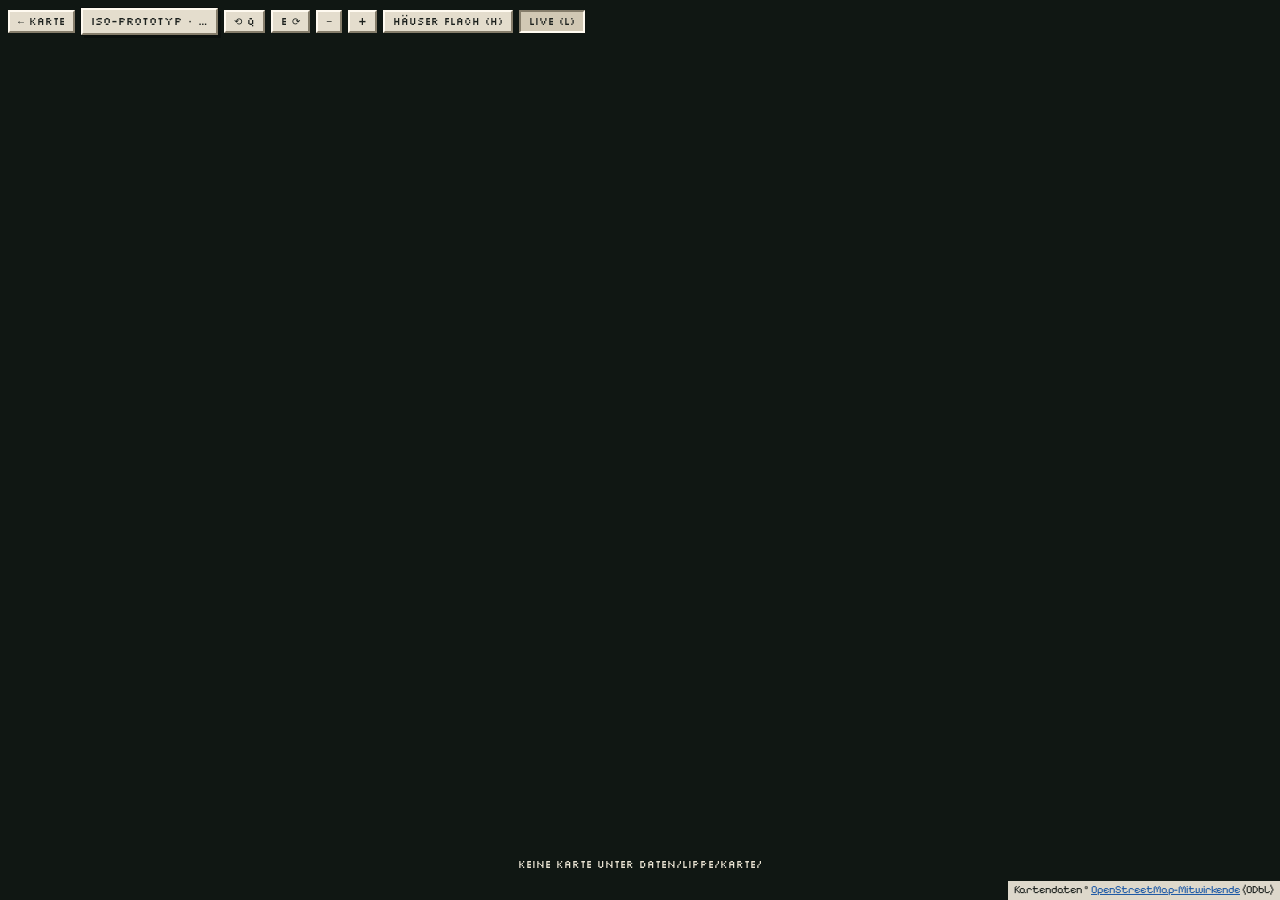
==== viewer/web/iso.html @ 7e3cc3cb "Prototyp: isometrische Detailansicht im Pixel-Stil - iso.html/iso.js: 2:1-Isometrie, drehbar, Pixel-" ====
<!doctype html>
<html lang="de">
<head>
<meta charset="utf-8">
<meta name="viewport" content="width=device-width, initial-scale=1, viewport-fit=cover">
<title>Radweg Tycoon – Iso-Prototyp</title>
<link rel="stylesheet" href="https://fonts.googleapis.com/css2?family=Pixelify+Sans:wght@400;600&family=Silkscreen:wght@400;700&family=VT323&display=swap">
<link rel="stylesheet" href="style.css">
<style>
  body{padding:0}
  .iso{position:fixed;inset:0;background:#101713}
  #view{width:100%;height:100%;image-rendering:pixelated;cursor:grab}
  .bar{position:absolute;top:8px;left:8px;right:8px;display:flex;gap:6px;align-items:center;flex-wrap:wrap;pointer-events:none}
  .bar>*{pointer-events:auto}
  .bar .titel{padding:4px 8px;font-family:var(--f-display);font-size:11px}
  .bar button,.bar a.bev{font-family:var(--f-display);font-size:10px;text-decoration:none;color:var(--ink)}
  #info{position:absolute;left:50%;bottom:26px;transform:translateX(-50%);font-family:var(--f-display);font-size:10px;color:#e8e2d2;background:rgba(16,23,19,.75);padding:3px 8px;white-space:nowrap}
</style>
</head>
<body>
<div class="iso">
  <canvas id="view" aria-label="Isometrische Ansicht"></canvas>
  <div class="bar">
    <a class="bev" id="zurueck" href="index.html">← Karte</a>
    <span class="win titel">Iso-Prototyp · <span id="region">…</span></span>
    <button class="bev" id="r-l" title="Drehen (Q)">⟲ Q</button><button class="bev" id="r-r" title="Drehen (E)">E ⟳</button>
    <button class="bev" id="z-out">−</button><button class="bev" id="z-in">+</button>
    <button class="bev" id="t-haus" aria-pressed="false">Häuser flach (H)</button>
    <button class="bev" id="t-live" aria-pressed="true">Live (L)</button>
  </div>
  <div id="info"></div>
  <div class="attr">Kartendaten © <a href="https://www.openstreetmap.org/copyright" target="_blank" rel="noopener">OpenStreetMap-Mitwirkende</a> (ODbL)</div>
</div>
<script type="module" src="js/iso.js"></script>
</body>
</html>
---- viewer/web/style.css ----
/* Radweg Tycoon – Kartenviewer. Ein Erscheinungsbild: Schreibtisch dunkelgrün, Fenster papiergrau mit Bevel. */
:root{
  --desk:#1f2b26;--desk-2:#16201c;--panel:#e4ddcd;--panel-2:#d1c8b4;--hi:#fffaf0;--lo:#857d6b;--line:#b9b09c;--paper:#efe9dc;
  --ink:#1c211e;--muted:#5a5f57;--sign:#1f5aa6;--ok:#3b8a3f;--warn:#c48a1e;--bad:#b03a2e;
  --f-display:'Silkscreen','Courier New',monospace;--f-ui:'Pixelify Sans','Trebuchet MS',system-ui,sans-serif;--f-num:'VT323',ui-monospace,monospace;
  color-scheme:light;
}
html,body{height:100%}
body{margin:0;background:var(--desk);color:var(--ink);font-family:var(--f-ui);font-size:14px;line-height:1.35;box-sizing:border-box;
  padding:12px max(16px,env(safe-area-inset-right,0px)) 12px max(16px,env(safe-area-inset-left,0px));overflow:hidden;
  background-image:radial-gradient(var(--desk-2) 1px,transparent 1px);background-size:6px 6px}
*,*::before,*::after{box-sizing:inherit}
[hidden]{display:none!important}
button,input{font:inherit;color:inherit}
a{color:var(--sign)}
.app{height:100%;display:flex;flex-direction:column;gap:10px;min-height:0}
.win{background:var(--panel);border:2px solid;border-color:var(--hi) var(--lo) var(--lo) var(--hi);box-shadow:0 0 0 1px #0b100e,3px 3px 0 #0b100e}
.bev{background:var(--panel);border:2px solid;border-color:var(--hi) var(--lo) var(--lo) var(--hi);cursor:pointer;padding:3px 8px}
.bev:hover{background:#ece6d8}
.bev[aria-pressed="true"]{border-color:var(--lo) var(--hi) var(--hi) var(--lo);background:var(--panel-2)}
button:focus-visible,input:focus-visible{outline:2px solid var(--sign);outline-offset:1px}
.lbl{font-family:var(--f-display);font-size:10px;letter-spacing:.06em;text-transform:uppercase;color:var(--muted)}
.topbar{display:flex;flex-wrap:wrap;align-items:center;gap:8px 22px;padding:6px 10px}
.brand{display:flex;align-items:center;gap:8px}
.brand img{image-rendering:pixelated}
.brand-name{font-family:var(--f-display);font-weight:700;font-size:15px;letter-spacing:.04em;line-height:1}
.brand-sub{font-size:12px;color:var(--muted)}
.facts{display:flex;gap:18px;flex-wrap:wrap}
.fact{display:flex;flex-direction:column}
.fact b{font-family:var(--f-num);font-weight:400;font-size:24px;line-height:1;font-variant-numeric:tabular-nums}
.search{display:flex;flex-direction:column;margin-left:auto}
.search input{width:220px;padding:4px 6px;background:#f7f3ea;border:2px solid;border-color:var(--lo) var(--hi) var(--hi) var(--lo)}
.main{flex:1;min-height:0;display:flex;gap:10px}
.mapwin{flex:1;min-width:0;position:relative;overflow:hidden;background:#101713}
#view{display:block;width:100%;height:100%;touch-action:none;cursor:grab}
.loading{position:absolute;inset:0;display:grid;place-items:center;color:#cfe3c6;font-family:var(--f-display);font-size:12px;padding:24px;text-align:center}
.maptoggles{position:absolute;top:8px;left:8px;display:flex;gap:4px;flex-wrap:wrap;max-width:calc(100% - 60px)}
.maptoggles button,.zoom button{font-family:var(--f-display);font-size:10px;letter-spacing:.04em}
.status{position:absolute;top:8px;right:8px;display:flex;gap:8px;font-family:var(--f-display);font-size:10px;color:#e8e2d2;background:rgba(16,23,19,.7);padding:3px 6px}
.zoom{position:absolute;right:8px;bottom:30px;display:flex;flex-direction:column;gap:2px}
.zoom button{width:30px;height:30px;font-size:16px;padding:0}
.attr{position:absolute;right:0;bottom:0;font-size:11px;background:rgba(239,233,220,.92);padding:2px 6px}
.legend{position:absolute;left:8px;bottom:8px;padding:6px 8px;font-size:12px;max-width:270px}
.legend .bar{width:180px;height:8px;margin:4px 0 2px;border:1px solid var(--lo);background:linear-gradient(90deg,#3fae4a,#e2c43a,#d8452f)}
.legend .ends{display:flex;justify-content:space-between;color:var(--muted);font-size:11px}
.legend .keys{display:grid;grid-template-columns:auto 1fr;gap:3px 6px;font-size:12px;margin-top:4px}
.legend .keys i{width:18px;height:6px;align-self:center;display:block}
.legend .hint{font-size:11px;color:var(--muted);margin-top:4px}
.tip{position:absolute;pointer-events:none;padding:5px 8px;max-width:260px;font-size:12px;z-index:5}
.tip b{font-family:var(--f-display);font-size:10px;letter-spacing:.04em;display:block}
.side{width:340px;flex:none;display:flex;flex-direction:column;gap:10px;min-height:0;overflow-y:auto;padding-right:4px}
.panel{padding:8px 10px}
.panel h2{font-family:var(--f-display);font-size:11px;letter-spacing:.08em;text-transform:uppercase;margin:0 0 6px;padding-bottom:4px;border-bottom:1px solid var(--line);display:flex;justify-content:space-between;align-items:baseline;gap:8px}
.insp-title{font-weight:600;font-size:16px;line-height:1.2}
.insp-sub{color:var(--muted);font-size:12px;margin:2px 0 6px;word-break:break-word}
.xs{width:100%;height:100px;display:block;background:var(--paper);border:1px solid var(--line);margin:4px 0 2px}
.xs-cap{font-size:11px;color:var(--muted);margin-bottom:6px}
.cond{display:grid;grid-template-columns:1fr auto;gap:0 8px;font-size:13px;margin:6px 0}
.cond .bar{grid-column:1/-1;height:7px;border:1px solid var(--lo);background:#bfb6a1;margin:2px 0}
.cond .bar s{display:block;height:100%;text-decoration:none}
.cond b{font-family:var(--f-num);font-weight:400;font-size:17px}
.chips{display:flex;flex-wrap:wrap;gap:4px;margin:4px 0 6px}
.chip{font-size:11px;padding:1px 6px;border:1px solid var(--line);background:var(--paper)}
.chip.bad{border-color:#d8a49d;background:#f6e3df;color:#7d2a21}
.chip.warn{border-color:#dcc58f;background:#f6eed8;color:#6d4f0c}
.chip.good{border-color:#a9cfa5;background:#e4f2e1;color:#25602a}
.chip.route{border-color:#9db6dc;background:#e3ebf7;color:#1c4580}
.kv{display:grid;grid-template-columns:auto 1fr;gap:2px 10px;font-size:12px;margin:6px 0}
.kv dt{color:var(--muted)} .kv dd{margin:0;text-align:right;font-family:var(--f-num);font-size:16px;line-height:1.1;word-break:break-word}
.raw summary{cursor:pointer;font-size:12px;color:var(--muted);margin-top:6px}
.osm{font-size:12px;margin-top:6px}
.est{color:var(--warn);font-size:11px}
.bars{display:flex;flex-direction:column;gap:4px;font-size:12px}
.bars .row{display:grid;grid-template-columns:118px 1fr auto;gap:6px;align-items:center}
.bars .row i{display:block;height:8px;background:#b5523b}
.bars .row b{font-family:var(--f-num);font-weight:400;font-size:15px;text-align:right;white-space:nowrap;min-width:52px}
.note{font-size:12px;color:var(--muted)}
@media (max-width:860px){
  html,body{height:auto} body{overflow:auto}
  .app{height:auto} .main{flex-direction:column}
  .mapwin{flex:none;height:62vh;min-height:320px}
  .side{width:auto;overflow:visible;padding-right:0}
  .search{margin-left:0} .search input{width:100%}
}
.kasse b{color:var(--ok)}
.bau-btn{display:flex;justify-content:space-between;gap:8px;width:100%;margin:3px 0;text-align:left}
.bau-btn b{font-family:var(--f-num);font-weight:400;font-size:16px}
.bau-btn:disabled{opacity:.5;cursor:not-allowed}
.zug{display:flex;gap:6px;align-items:center;font-size:12px;margin-bottom:4px}
.row-btns{display:flex;gap:6px;margin-top:6px}
.routes{display:flex;flex-direction:column;gap:2px;margin-top:4px;max-height:220px;overflow:auto}
.rt{display:flex;align-items:center;gap:6px;background:none;border:1px solid transparent;padding:1px 4px;text-align:left;cursor:pointer;font-size:12px}
.rt:hover,.rt.on{border-color:var(--lo);background:var(--paper)}
.rt i,.chip.route i{width:14px;height:5px;display:inline-block;flex:none;margin-right:4px;vertical-align:middle}
button.chip{cursor:pointer;font:inherit;font-size:11px}
.chip.route.on{outline:2px solid var(--sign)}
.legend{pointer-events:auto}
.up{color:var(--ok)} .down{color:var(--bad)}
.kv dd .up,.kv dd .down{font-size:14px}
.row-btns{flex-wrap:wrap}
.jt{width:100%;border-collapse:collapse;font-size:12px;margin:4px 0}.jt th{font-family:var(--f-display);font-size:9px;color:var(--muted);text-align:right;font-weight:400}.jt td{text-align:right;font-family:var(--f-num);font-size:15px}.jt th:first-child,.jt td:first-child{text-align:left}
.livebox{position:absolute;left:50%;bottom:26px;transform:translateX(-50%);font-family:var(--f-display);font-size:10px;color:#e8e2d2;background:rgba(16,23,19,.75);padding:3px 8px;white-space:nowrap;max-width:calc(100% - 120px);overflow:hidden;text-overflow:ellipsis}
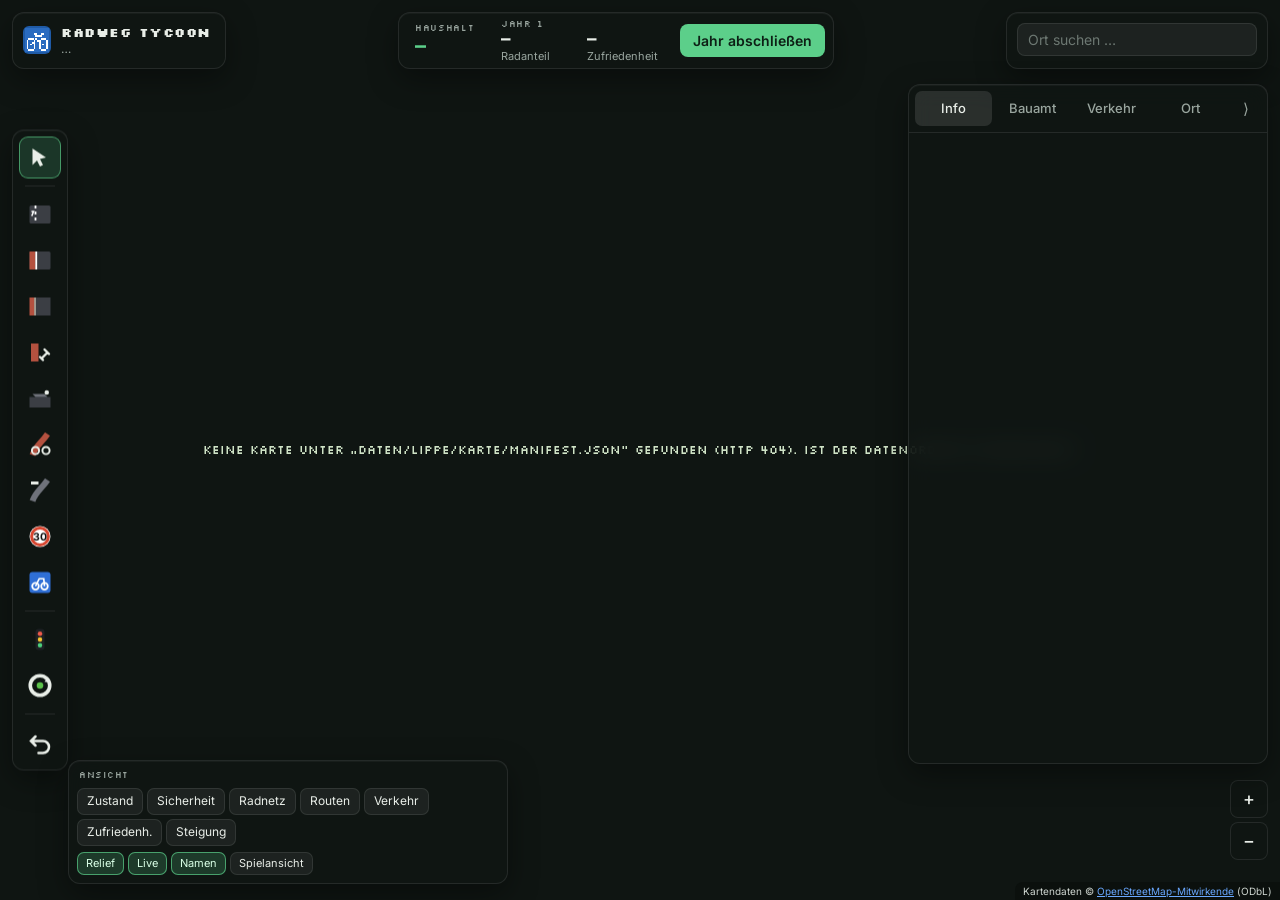
==== commit db705dfa: "Spielansicht: isometrische Ansicht im Hauptspiel - isoansicht.js (aus dem Prototyp): Iso-Renderer al" ====
--- a/viewer/web/iso.html
+++ b/viewer/web/iso.html
@@ -1,36 +1,6 @@
 <!doctype html>
-<html lang="de">
-<head>
-<meta charset="utf-8">
-<meta name="viewport" content="width=device-width, initial-scale=1, viewport-fit=cover">
-<title>Radweg Tycoon – Iso-Prototyp</title>
-<link rel="stylesheet" href="https://fonts.googleapis.com/css2?family=Pixelify+Sans:wght@400;600&family=Silkscreen:wght@400;700&family=VT323&display=swap">
-<link rel="stylesheet" href="style.css">
-<style>
-  body{padding:0}
-  .iso{position:fixed;inset:0;background:#101713}
-  #view{width:100%;height:100%;image-rendering:pixelated;cursor:grab}
-  .bar{position:absolute;top:8px;left:8px;right:8px;display:flex;gap:6px;align-items:center;flex-wrap:wrap;pointer-events:none}
-  .bar>*{pointer-events:auto}
-  .bar .titel{padding:4px 8px;font-family:var(--f-display);font-size:11px}
-  .bar button,.bar a.bev{font-family:var(--f-display);font-size:10px;text-decoration:none;color:var(--ink)}
-  #info{position:absolute;left:50%;bottom:26px;transform:translateX(-50%);font-family:var(--f-display);font-size:10px;color:#e8e2d2;background:rgba(16,23,19,.75);padding:3px 8px;white-space:nowrap}
-</style>
-</head>
-<body>
-<div class="iso">
-  <canvas id="view" aria-label="Isometrische Ansicht"></canvas>
-  <div class="bar">
-    <a class="bev" id="zurueck" href="index.html">← Karte</a>
-    <span class="win titel">Iso-Prototyp · <span id="region">…</span></span>
-    <button class="bev" id="r-l" title="Drehen (Q)">⟲ Q</button><button class="bev" id="r-r" title="Drehen (E)">E ⟳</button>
-    <button class="bev" id="z-out">−</button><button class="bev" id="z-in">+</button>
-    <button class="bev" id="t-haus" aria-pressed="false">Häuser flach (H)</button>
-    <button class="bev" id="t-live" aria-pressed="true">Live (L)</button>
-  </div>
-  <div id="info"></div>
-  <div class="attr">Kartendaten © <a href="https://www.openstreetmap.org/copyright" target="_blank" rel="noopener">OpenStreetMap-Mitwirkende</a> (ODbL)</div>
-</div>
-<script type="module" src="js/iso.js"></script>
-</body>
-</html>
+<html lang="de"><head><meta charset="utf-8"><title>Radweg Tycoon</title>
+<script>
+// Die Iso-Ansicht ist jetzt die Spielansicht im Hauptspiel – alte Links weiterleiten
+const p = new URLSearchParams(location.search); p.set('ansicht', 'iso'); location.replace('index.html?' + p.toString());
+</script></head><body></body></html>
